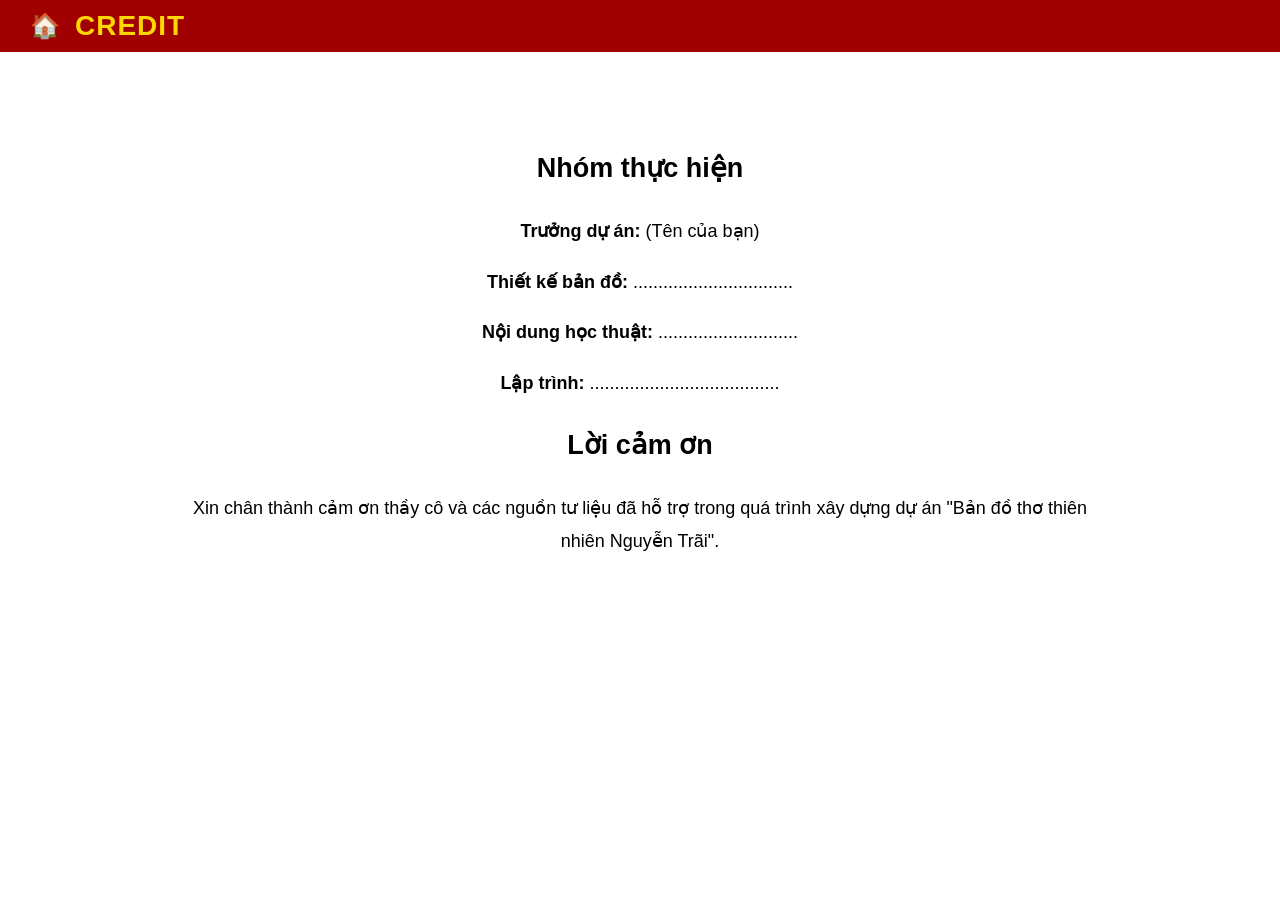
==== credit.html @ 310dc1fc "Add files via upload" ====
<!doctype html>
<html lang="vi">
  <head>
    <meta charset="UTF-8" />
    <title>Credit</title>
    <link rel="stylesheet" href="style.css" />
  </head>
  <body>
    <header class="topbar" id="mainHeader">
      <div class="left-section">
        <span class="home-btn" onclick="goHome()">🏠</span>
        <h1 class="map-title">CREDIT</h1>
      </div>
    </header>

    <div class="content-page">
      <h2>Nhóm thực hiện</h2>
      <p><b>Trưởng dự án:</b> (Tên của bạn)</p>
      <p><b>Thiết kế bản đồ:</b> ................................</p>
      <p><b>Nội dung học thuật:</b> ............................</p>
      <p><b>Lập trình:</b> ......................................</p>

      <h2>Lời cảm ơn</h2>
      <p>
        Xin chân thành cảm ơn thầy cô và các nguồn tư liệu đã hỗ trợ trong quá
        trình xây dựng dự án "Bản đồ thơ thiên nhiên Nguyễn Trãi".
      </p>
    </div>

    <script>
      function goHome() {
        window.location.href = "index.html";
      }
    </script>
  </body>
</html>
---- style.css ----
body {
  margin: 0;
  font-family: Arial;
  text-align: center;
}

#map {
  height: 90vh;
  width: 100%;
}
/* SIDEBAR */
#sidebar {
  position: fixed;
  right: -420px;
  top: 0;
  width: 420px;
  height: 100%;
  background: white;
  box-shadow: -5px 0 15px rgba(0, 0, 0, 0.2);
  transition: right 0.4s ease;
  z-index: 1000;
  overflow-y: auto;
}

#sidebar.active {
  right: 0;
}

#sidebar-content {
  padding: 25px;
  text-align: left;
}

/* ===== IMAGE SLIDER ===== */
.image-container {
  position: relative;
  width: 100%;
  margin-top: 15px;
}

.main-image {
  width: 100%;
  height: 260px;
  object-fit: cover;
  border-radius: 15px;
  display: block;
}

/* BUTTON */
.arrow-btn {
  position: absolute;
  top: 50%;
  transform: translateY(-50%);
  width: 44px;
  height: 44px;
  border-radius: 50%;
  border: none;
  background: rgba(0, 0, 0, 0.35);
  backdrop-filter: blur(4px);
  display: flex;
  align-items: center;
  justify-content: center;
  cursor: pointer;
}

.arrow-btn img {
  width: 60%;
  height: 60%;
  object-fit: contain;
}

.left-arrow {
  left: 10px;
}
.right-arrow {
  right: 10px;
}

.arrow-btn:hover {
  background: rgba(0, 0, 0, 0.6);
  transform: translateY(-50%) scale(1.1);
}

/* NÚT ĐÓNG SIDEBAR */
#close-btn{
  position:absolute;
  top:12px;
  right:12px;

  background:none;
  border:1px solid #999;
  border-radius:4px;

  font-size:16px;   /* giảm kích thước chữ */
  width:28px;       /* kích thước nút */
  height:28px;

  display:flex;
  align-items:center;
  justify-content:center;

  cursor:pointer;
  color:#333;
}

#close-btn:hover{
  background:#eee;
}
/* =======================
   TOP BAR
======================= */

.topbar {
  background: #a00000; /* đỏ đậm */
  color: #ffd700; /* vàng */
  display: flex;
  justify-content: space-between;
  align-items: center;
  padding: 10px 30px;
  position: relative;
  z-index: 2000;
}

.map-title {
  font-size: 28px;
  font-weight: bold;
  margin: 0;
  letter-spacing: 1px;
}

.left-section {
  display: flex;
  align-items: center;
  gap: 15px;
}

.home-btn {
  font-size: 24px;
  cursor: pointer;
  transition: 0.2s;
}

.home-btn:hover {
  transform: scale(1.2);
}

.nav-menu a {
  color: #ffd700;
  text-decoration: none;
  margin-left: 25px;
  font-weight: bold;
  font-size: 18px;
  transition: 0.2s;
}

.nav-menu a:hover {
  color: white;
}

.content-page {
  max-width: 900px;
  margin: 50px auto;
  padding: 20px;
  font-size: 18px;
  line-height: 1.8;
}

/* Ẩn header khi đọc nội dung */
.topbar.hide {
  transform: translateY(-100%);
  transition: transform 0.35s ease;
}

/* mặc định */
.topbar {
  transition: transform 0.35s ease;
}

/* ===== KHUNG ẢNH ===== */
.image-container {
  position: relative;
  width: 100%;
  margin-top: 15px;
}

/* Ảnh chính */
.main-image {
  width: 100%;
  height: auto;
  display: block;
  border-radius: 15px;
}

/* ===== NÚT ===== */
.arrow-btn {
  position: absolute;
  top: 50%;
  transform: translateY(-50%);

  width: 42px;
  height: 42px;
  border-radius: 50%;
  border: none;
  padding: 0;

  background: rgba(0, 0, 0, 0.35);
  backdrop-filter: blur(4px);

  display: flex;
  align-items: center;
  justify-content: center;

  cursor: pointer;
  z-index: 5;
}

/* icon */
.arrow-btn img {
  width: 55%;
  height: 55%;
  object-fit: contain;
  pointer-events: none;
}

/* vị trí */
.left-arrow {
  left: 10px;
}
.right-arrow {
  right: 10px;
}

/* hover đẹp */
.arrow-btn:hover {
  background: rgba(0, 0, 0, 0.6);
  transform: translateY(-50%) scale(1.08);
}

.slide-text {
  margin-top: 15px;
  line-height: 1.6;
  font-size: 16px;
}

.slide-text b {
  font-size: 18px;
  color: #222;
}

.slide-text ul {
  margin-top: 10px;
  padding-left: 20px;
}

.slide-text li {
  margin-bottom: 6px;
}

.slide-text i {
  display: block;
  margin: 10px 0;
  color: #444;
}
/* ===== BÀI THƠ ===== */
.poem {
  width: 900px; /* cố định chiều rộng */
  margin: 40px 0 40px 60px; /* đẩy sát trái */
  padding: 25px 35px;
  background: #fffdf7;
  border-left: 6px solid #a40000;
  box-shadow: 0 4px 12px rgba(0, 0, 0, 0.08);
  line-height: 1.8;
  white-space: normal;
  font-size: 18px;
  text-align: left; /* ép toàn bộ text về trái */
}

.poem-title {
  font-family:Georgia
  font-weight: bold;
  font-size: 26px;
  color: #8b0000;
  margin-bottom: 15px;
  text-align: left; /* không căn giữa nữa */
}

.poem-original {
  font-family: "Georgia"
  white-space: normal;
  margin-bottom: 25px;
  padding-left: 18px; /* thụt lề thơ */
}

.poem-translation-title {
  font-family: "Georgia"
  font-weight: bold;
  margin-top: 10px;
  margin-bottom: 10px;
  font-size: 20px;
}

.poem-translation {
  font-family: "Georgia"
  white-space: normal;
  color: #222;
  padding-left: 18px; /* thụt lề phần dịch */
}

.poem-note {
  margin-top: 28px;
  padding: 18px 20px;
  background: #f4f1e8;
  border-left: 5px solid #b30000;

  font-size: 16px;
  line-height: 1.7;
  color: #333;
}

/* ===== MỤC LỤC ===== */

.toc-page{
    font-family: Georgia
    background:#f7f6f2;
}

.toc-title{
    text-align:center;
    margin-top:50px;
    font-size:36px;
}

.toc-container{
    width:1000px;
    margin:40px auto;

    display:grid;
    grid-template-columns:1fr 1fr;
    column-gap:60px;
    row-gap:10px;
}

.toc-container h2{
    margin-top:25px;
    border-bottom:2px solid #8b0000;
    padding-bottom:5px;
}

.toc-container a{
    text-decoration:none;
    color:#222;
    padding:8px 12px;
    border-radius:6px;
    transition:0.2s;
}

.toc-container a:hover{
    background:#8b0000;
    color:white;
    padding-left:22px;
}
html{
    scroll-behavior:smooth;
}

/* ===== NÚT MỤC LỤC NỔI ===== */

.toc-float-btn{
    position:fixed;
    right:25px;
    bottom:25px;

    background:#8b0000;
    color:white;
    text-decoration:none;

    padding:14px 20px;
    border-radius:50px;

    font-weight:bold;
    font-size:16px;

    box-shadow:0 6px 18px rgba(0,0,0,0.25);
    transition:0.25s;

    z-index:9999;
}

/* hover */
.toc-float-btn:hover{
    background:#b30000;
    transform:translateY(-3px) scale(1.05);
}

/* khi bấm */
.toc-float-btn:active{
    transform:scale(0.95);
}
@media print{
    .toc-float-btn{
        display:none;
    }
}
.toc-left,
.toc-right{
    display:flex;
    flex-direction:column;
}
.leaflet-marker-icon{
    transition: transform 0.25s ease;
}
.sidebar blockquote {
  border-left: 3px solid #888;
  padding-left: 10px;
  margin: 10px 0;
  color: #ddd;
}

.sidebar ul {
  margin-left: 15px;
}
.sidebar h3{
  margin-top:12px;
  color:#f5d28c;
}

.sidebar p{
  line-height:1.6;
  margin:8px 0;
}
.sidebar-header{
  position: relative;
  padding: 10px 40px 10px 10px;
}

#closeSidebar{
  position:absolute;
  top:15px;
  right:15px;

  width:32px;
  height:32px;

  border:none;
  border-radius:50%;

  background:#333;
  color:white;

  font-size:18px;
  font-weight:bold;

  cursor:pointer;

  display:flex;
  align-items:center;
  justify-content:center;

  z-index:2000;
}

#closeSidebar:hover{
  background:#b30000;
  transform:scale(1.1);
}
#description h3{
  margin-top:15px;
  font-size:18px;
  font-weight:600;
}

#description hr{
  border:0;
  border-top:1px solid #444;
  margin:18px 0;
}
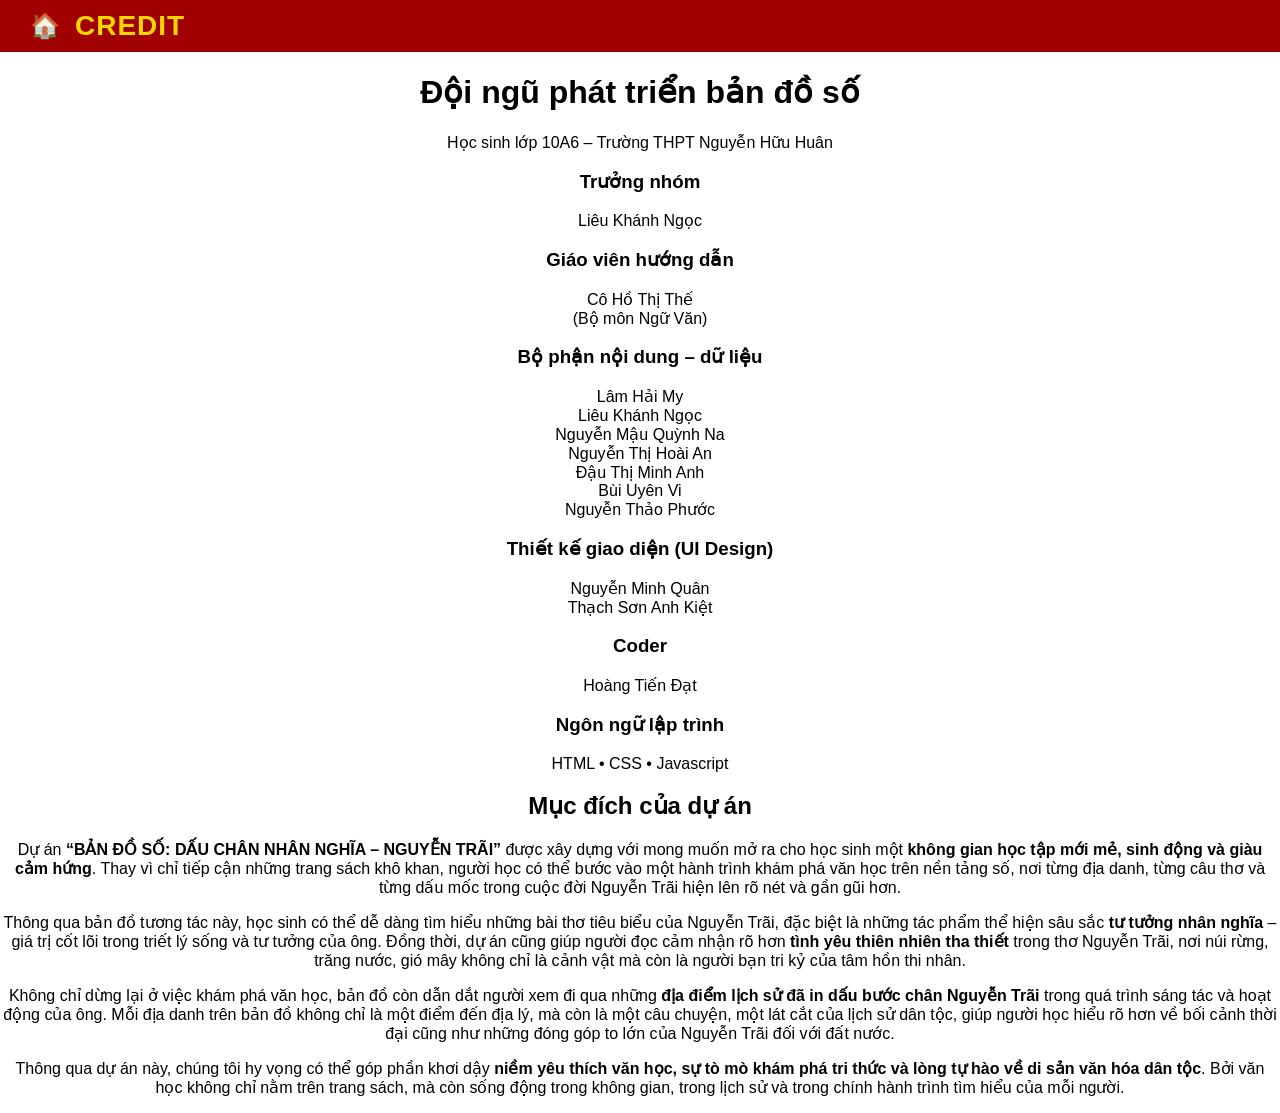
==== commit 7cc65ae0: "Update credit.html" ====
--- a/credit.html
+++ b/credit.html
@@ -13,18 +13,98 @@
       </div>
     </header>
 
-    <div class="content-page">
-      <h2>Nhóm thực hiện</h2>
-      <p><b>Trưởng dự án:</b> (Tên của bạn)</p>
-      <p><b>Thiết kế bản đồ:</b> ................................</p>
-      <p><b>Nội dung học thuật:</b> ............................</p>
-      <p><b>Lập trình:</b> ......................................</p>
+    <div class="credit-page">
+      <div class="credit-header">
+        <h1>Đội ngũ phát triển bản đồ số</h1>
+        <p>Học sinh lớp 10A6 – Trường THPT Nguyễn Hữu Huân</p>
+      </div>
 
-      <h2>Lời cảm ơn</h2>
-      <p>
-        Xin chân thành cảm ơn thầy cô và các nguồn tư liệu đã hỗ trợ trong quá
-        trình xây dựng dự án "Bản đồ thơ thiên nhiên Nguyễn Trãi".
-      </p>
+      <div class="credit-grid">
+        <div class="credit-card">
+          <h3>Trưởng nhóm</h3>
+          <p>Liêu Khánh Ngọc</p>
+        </div>
+
+        <div class="credit-card">
+          <h3>Giáo viên hướng dẫn</h3>
+          <p>Cô Hồ Thị Thế<br />(Bộ môn Ngữ Văn)</p>
+        </div>
+
+        <div class="credit-card">
+          <h3>Bộ phận nội dung – dữ liệu</h3>
+          <p>
+            Lâm Hải My<br />
+            Liêu Khánh Ngọc<br />
+            Nguyễn Mậu Quỳnh Na<br />
+            Nguyễn Thị Hoài An<br />
+            Đậu Thị Minh Anh<br />
+            Bùi Uyên Vi<br />
+            Nguyễn Thảo Phước
+          </p>
+        </div>
+
+        <div class="credit-card">
+          <h3>Thiết kế giao diện (UI Design)</h3>
+          <p>
+            Nguyễn Minh Quân<br />
+            Thạch Sơn Anh Kiệt
+          </p>
+        </div>
+
+        <div class="credit-card">
+          <h3>Coder</h3>
+          <p>Hoàng Tiến Đạt</p>
+        </div>
+
+        <div class="credit-card">
+          <h3>Ngôn ngữ lập trình</h3>
+          <p>HTML • CSS • Javascript</p>
+        </div>
+      </div>
+
+      <div class="project-purpose">
+        <h2>Mục đích của dự án</h2>
+
+        <p>
+          Dự án <b>“BẢN ĐỒ SỐ: DẤU CHÂN NHÂN NGHĨA – NGUYỄN TRÃI”</b> được xây
+          dựng với mong muốn mở ra cho học sinh một
+          <b>không gian học tập mới mẻ, sinh động và giàu cảm hứng</b>. Thay vì
+          chỉ tiếp cận những trang sách khô khan, người học có thể bước vào một
+          hành trình khám phá văn học trên nền tảng số, nơi từng địa danh, từng
+          câu thơ và từng dấu mốc trong cuộc đời Nguyễn Trãi hiện lên rõ nét và
+          gần gũi hơn.
+        </p>
+
+        <p>
+          Thông qua bản đồ tương tác này, học sinh có thể dễ dàng tìm hiểu những
+          bài thơ tiêu biểu của Nguyễn Trãi, đặc biệt là những tác phẩm thể hiện
+          sâu sắc <b>tư tưởng nhân nghĩa</b> – giá trị cốt lõi trong triết lý
+          sống và tư tưởng của ông. Đồng thời, dự án cũng giúp người đọc cảm
+          nhận rõ hơn <b>tình yêu thiên nhiên tha thiết</b> trong thơ Nguyễn
+          Trãi, nơi núi rừng, trăng nước, gió mây không chỉ là cảnh vật mà còn
+          là người bạn tri kỷ của tâm hồn thi nhân.
+        </p>
+
+        <p>
+          Không chỉ dừng lại ở việc khám phá văn học, bản đồ còn dẫn dắt người
+          xem đi qua những
+          <b>địa điểm lịch sử đã in dấu bước chân Nguyễn Trãi</b>
+          trong quá trình sáng tác và hoạt động của ông. Mỗi địa danh trên bản
+          đồ không chỉ là một điểm đến địa lý, mà còn là một câu chuyện, một lát
+          cắt của lịch sử dân tộc, giúp người học hiểu rõ hơn về bối cảnh thời
+          đại cũng như những đóng góp to lớn của Nguyễn Trãi đối với đất nước.
+        </p>
+
+        <p>
+          Thông qua dự án này, chúng tôi hy vọng có thể góp phần khơi dậy
+          <b
+            >niềm yêu thích văn học, sự tò mò khám phá tri thức và lòng tự hào
+            về di sản văn hóa dân tộc</b
+          >. Bởi văn học không chỉ nằm trên trang sách, mà còn sống động trong
+          không gian, trong lịch sử và trong chính hành trình tìm hiểu của mỗi
+          người.
+        </p>
+      </div>
     </div>
 
     <script>
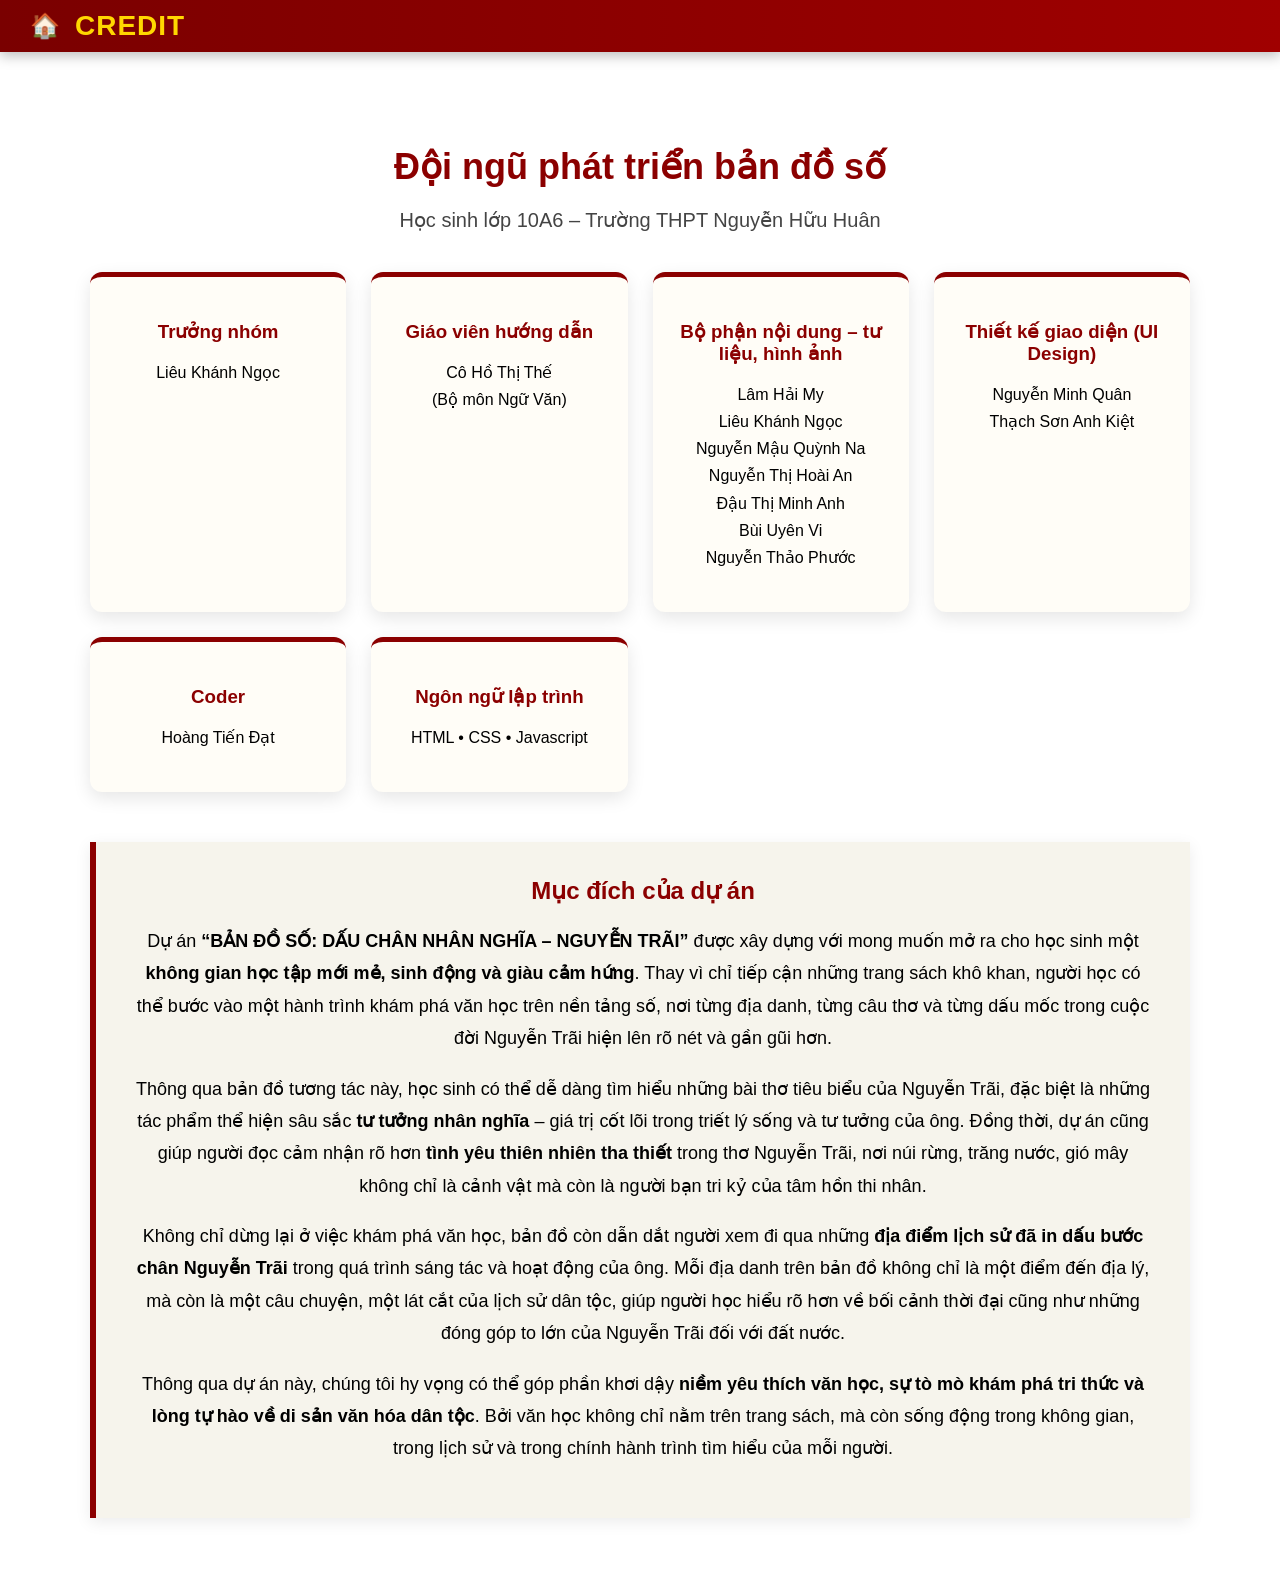
==== commit bb561500: "Add files via upload" ====
--- a/credit.html
+++ b/credit.html
@@ -31,7 +31,7 @@
         </div>
 
         <div class="credit-card">
-          <h3>Bộ phận nội dung – dữ liệu</h3>
+          <h3>Bộ phận nội dung – tư liệu, hình ảnh</h3>
           <p>
             Lâm Hải My<br />
             Liêu Khánh Ngọc<br />
--- a/style.css
+++ b/style.css
@@ -111,8 +111,9 @@
 ======================= */
 
 .topbar {
-  background: #a00000; /* đỏ đậm */
-  color: #ffd700; /* vàng */
+  background:linear-gradient(90deg,#7a0000,#a00000); /* đỏ đậm */
+  color:#ffd700; /* vàng */
+  box-shadow:0 4px 12px rgba(0,0,0,0.25);
   display: flex;
   justify-content: space-between;
   align-items: center;
@@ -473,4 +474,462 @@
   border:0;
   border-top:1px solid #444;
   margin:18px 0;
+}
+/* ===== CREDIT PAGE ===== */
+
+.credit-page{
+  max-width:1100px;
+  margin:50px auto;
+  padding:20px;
+}
+
+/* tiêu đề */
+
+.credit-header{
+  text-align:center;
+  margin-bottom:40px;
+}
+
+.credit-header h1{
+  font-size:36px;
+  color:#8b0000;
+  margin-bottom:10px;
+}
+
+.credit-header p{
+  font-size:20px;
+  color:#444;
+}
+
+/* grid */
+
+.credit-grid{
+  display:grid;
+  grid-template-columns:repeat(auto-fit,minmax(250px,1fr));
+  gap:25px;
+  margin-bottom:50px;
+}
+
+/* card */
+
+.credit-card{
+  background:#fffdf7;
+  padding:25px;
+  border-radius:12px;
+  border-top:5px solid #8b0000;
+
+  box-shadow:0 6px 18px rgba(0,0,0,0.1);
+
+  transition:0.25s;
+}
+
+.credit-card:hover{
+  transform:translateY(-6px);
+}
+
+.credit-card h3{
+  color:#8b0000;
+  margin-bottom:10px;
+}
+
+.credit-card p{
+  line-height:1.7;
+}
+
+/* project purpose */
+
+.project-purpose{
+  margin-top:30px;
+  padding:35px;
+
+  background:#f6f4ec;
+
+  border-left:6px solid #8b0000;
+
+  box-shadow:0 4px 15px rgba(0,0,0,0.08);
+}
+
+.project-purpose h2{
+  margin-top:0;
+  color:#8b0000;
+}
+
+.project-purpose p{
+  line-height:1.8;
+  font-size:18px;
+}
+/* ===== NGUYEN TRAI PAGE ===== */
+
+.nguyentrai-layout{
+  display:flex;
+  gap:40px;
+
+  max-width:1200px;
+  margin:50px auto;
+  padding:20px;
+}
+
+/* phần text */
+
+.nguyentrai-text{
+  flex:2;
+  font-size:18px;
+  line-height:1.9;
+  text-align:left;
+}
+
+.nguyentrai-text h2{
+  color:#8b0000;
+  font-size:30px;
+  margin-bottom:20px;
+}
+
+/* phần ảnh */
+
+.nguyentrai-images{
+  flex:1;
+  display:flex;
+  flex-direction:column;
+  gap:20px;
+}
+
+.nguyentrai-images img{
+  width:100%;
+  border-radius:12px;
+
+  box-shadow:0 10px 25px rgba(0,0,0,0.2);
+
+  transition:0.35s;
+}
+.nguyentrai-images figcaption{
+  text-align:center;
+  font-size:14px;
+  color:#555;
+  margin-top:6px;
+}
+.nguyentrai-images img:hover{
+  transform:scale(1.08) rotate(1deg);
+}
+.nguyentrai-text h2{
+  color:#8b0000;
+  font-size:32px;
+  margin-top:40px;
+  margin-bottom:15px;
+  border-bottom:3px solid #e0d9c9;
+  padding-bottom:6px;
+}
+
+.nguyentrai-text h3{
+  font-size:24px;
+  margin-top:30px;
+  color:#6b0000;
+}
+.work-card{
+  background:#fffdf7;
+  border-left:6px solid #8b0000;
+  padding:20px 25px;
+  margin:25px 0;
+
+  border-radius:10px;
+
+  box-shadow:0 6px 18px rgba(0,0,0,0.08);
+  transition:0.25s;
+}
+
+.work-card:hover{
+  transform:translateY(-4px);
+}
+@media (max-width:900px){
+
+.nguyentrai-layout{
+  flex-direction:column;
+}
+
+.nguyentrai-images{
+  flex-direction:row;
+  overflow-x:auto;
+}
+
+.nguyentrai-images img{
+  width:220px;
+}
+}
+/* SEARCH BOX */
+
+.search-box{
+    position: fixed;
+    top: 20px;
+    right: 20px;
+    background: white;
+    padding: 10px;
+    border-radius: 8px;
+    box-shadow: 0 0 10px rgba(0,0,0,0.2);
+    display: none;
+    z-index: 9999;
+}
+
+.search-box input{
+    padding: 6px;
+    font-size: 14px;
+    border: 1px solid #ccc;
+    border-radius: 4px;
+}
+
+.search-box button{
+    padding: 6px 8px;
+    margin-left: 4px;
+    border: none;
+    background: #2c6bed;
+    color: white;
+    border-radius: 4px;
+    cursor: pointer;
+}
+
+.search-box button:hover{
+    background: #1e4fb3;
+}
+
+mark{
+    background: yellow;
+    color: black;
+}
+/* SMART SEARCH */
+
+.smart-search{
+    position: fixed;
+    top: 80px;
+    right: 40px;
+    width: 320px;
+    z-index: 9999;
+}
+
+.smart-search input{
+
+    width: 100%;
+    padding: 12px 14px;
+
+    border-radius: 10px;
+    border: none;
+
+    font-size: 15px;
+
+    box-shadow: 0 4px 14px rgba(0,0,0,0.2);
+
+    outline: none;
+}
+
+.smart-search input:focus{
+    box-shadow: 0 6px 18px rgba(0,0,0,0.35);
+}
+
+/* suggestion box */
+
+#suggestions{
+
+    background: white;
+    border-radius: 8px;
+
+    margin-top: 5px;
+
+    box-shadow: 0 4px 12px rgba(0,0,0,0.2);
+
+    max-height: 200px;
+    overflow-y: auto;
+
+    display: none;
+}
+
+.suggestion-item{
+
+    padding: 10px 12px;
+    cursor: pointer;
+    font-size: 14px;
+}
+
+.suggestion-item:hover{
+    background: #f2f2f2;
+}
+
+mark{
+
+    background: yellow;
+    padding: 2px;
+}
+/* ===== SIDEBAR THEME NGUYỄN TRÃI ===== */
+
+#sidebar{
+
+  background:
+  radial-gradient(circle at 20% 20%, #faf6e8 0%, transparent 40%),
+  radial-gradient(circle at 80% 60%, #f3ebd2 0%, transparent 40%),
+  #f7f1dd;
+
+  border-left:6px solid #8b0000;
+
+  box-shadow:-8px 0 25px rgba(0,0,0,0.35);
+
+
+}
+
+
+/* HEADER */
+
+.sidebar-header{
+
+  background:linear-gradient(
+    90deg,
+    #7a0000,
+    #a80000
+  );
+
+  color:#ffd700;
+
+  padding:14px 18px;
+
+  border-bottom:3px solid #e6d5a8;
+
+}
+
+.sidebar-header h2{
+  margin:0;
+  font-size:22px;
+  letter-spacing:1px;
+}
+
+
+
+
+
+
+/* TEXT */
+
+.slide-text{
+
+  font-size:16px;
+  line-height:1.7;
+  color:#2b2b2b;
+
+}
+
+/* SECTION TITLE */
+
+.slide-text h3{
+
+  color:#8b0000;
+  border-left:4px solid #8b0000;
+
+  padding-left:8px;
+}
+
+
+/* POEM QUOTE */
+
+.slide-text blockquote{
+
+  background:#f6f1e6;
+
+  border-left:4px solid #8b0000;
+
+  padding:10px 14px;
+
+  font-style:italic;
+
+  margin:12px 0;
+}
+
+/* LIST */
+
+.slide-text ul{
+
+  margin-top:10px;
+  padding-left:22px;
+
+}
+
+.slide-text li{
+
+  margin-bottom:6px;
+}
+
+
+/* IMAGE */
+
+.main-image{
+
+  border-radius:14px;
+
+  box-shadow:0 10px 20px rgba(0,0,0,0.25);
+
+  transition:0.35s;
+}
+
+.main-image:hover{
+
+  transform:scale(1.04);
+
+}
+
+
+/* ARROW BUTTON */
+
+.arrow-btn{
+
+  background:rgba(139,0,0,0.7);
+
+}
+
+.arrow-btn:hover{
+
+  background:#8b0000;
+
+}
+
+
+/* CLOSE BUTTON */
+
+#close-btn{
+
+  border:none;
+
+  background:rgba(255,255,255,0.2);
+
+  color:#ffd700;
+
+}
+
+#close-btn:hover{
+
+  background:#ffd700;
+
+  color:#8b0000;
+
+}
+/* SIDEBAR GIỐNG CUỘN GIẤY */
+#sidebar {
+  position: fixed;
+  right: 0;
+  top: 0;
+  width: 420px;
+  height: 100%;
+  background: #f6f1e4;
+  border-left: 6px solid #8b0000;
+  
+  transform-origin: right;
+  transform: scaleX(0);
+  
+  transition: transform 0.35s ease;
+  
+  box-shadow: -10px 0 25px rgba(0,0,0,0.3);
+  overflow-y: auto;
+  z-index: 1000;
+}
+
+/* khi mở */
+#sidebar.active {
+  transform: scaleX(1);
+}
+
+/* khi đóng */
+#sidebar.closing {
+  transform: scaleX(0);
 }
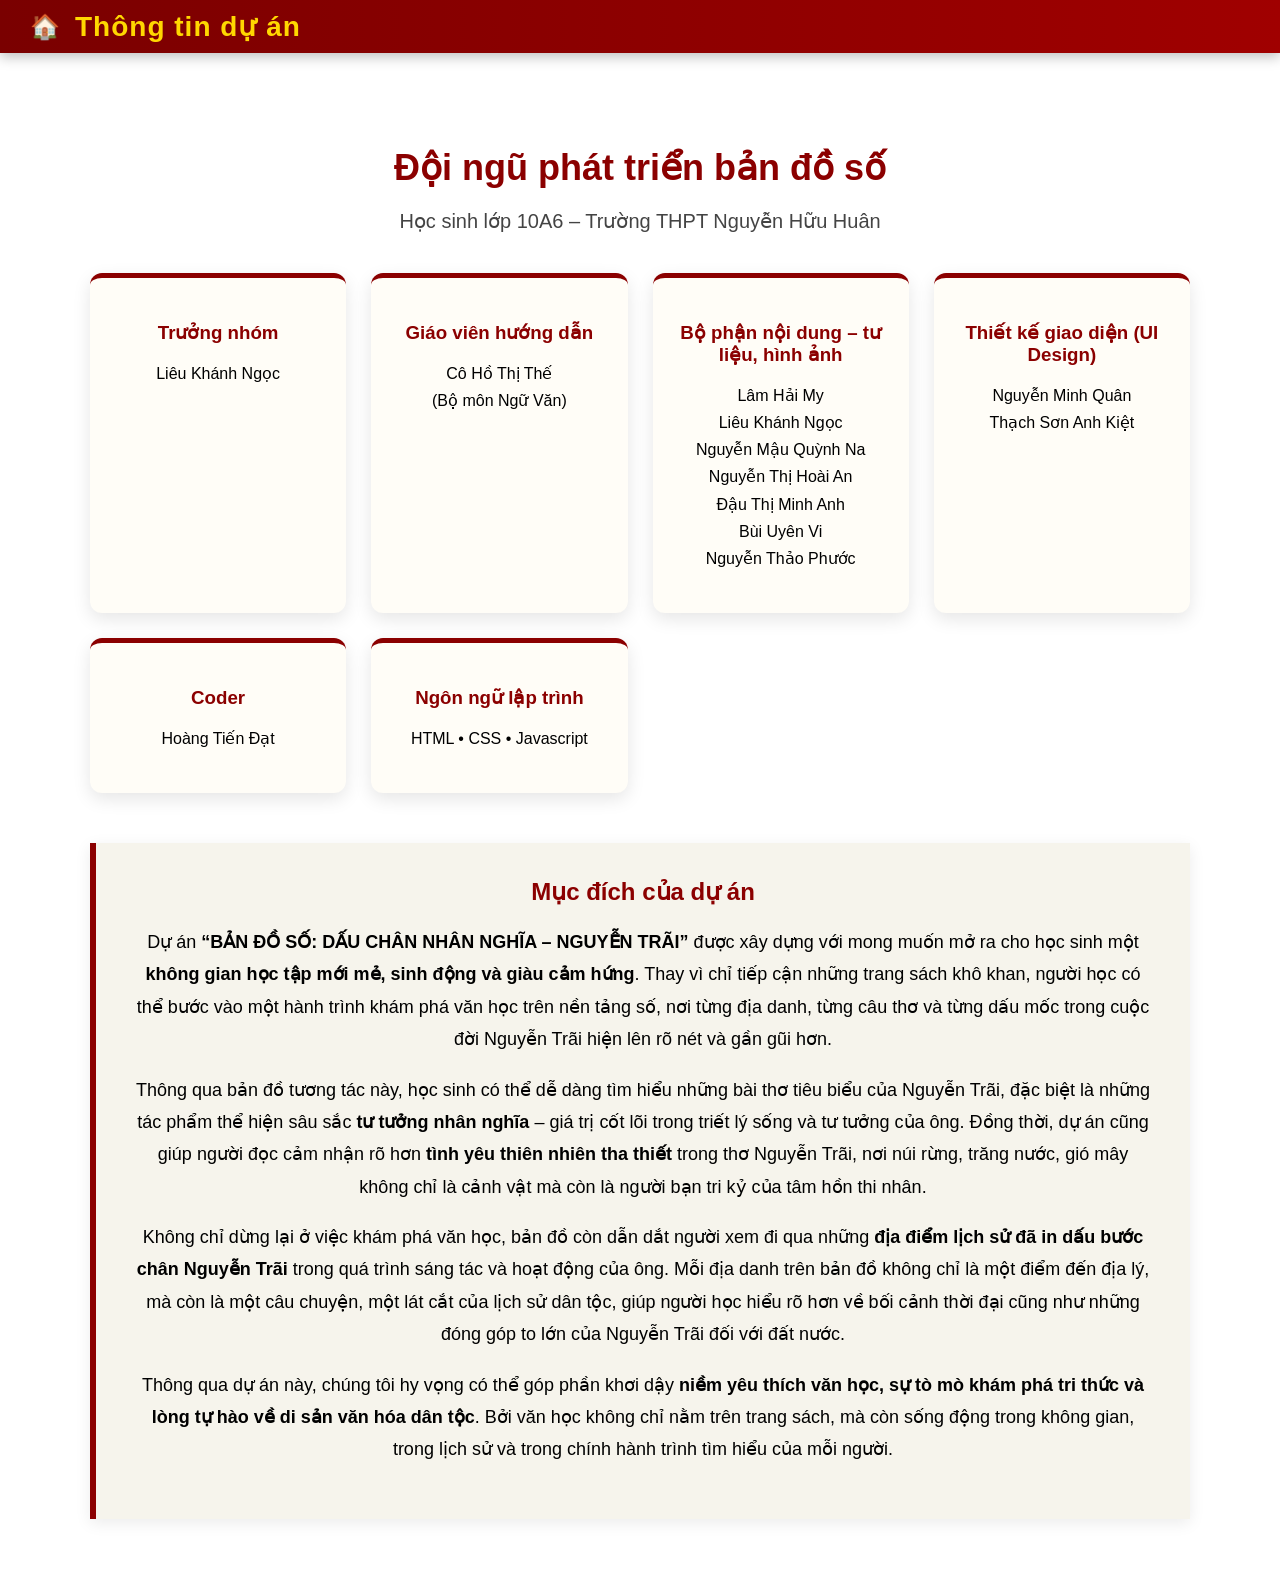
==== commit 05849cbc: "Add files via upload" ====
--- a/credit.html
+++ b/credit.html
@@ -2,14 +2,14 @@
 <html lang="vi">
   <head>
     <meta charset="UTF-8" />
-    <title>Credit</title>
+    <title>Thông tin dự án</title>
     <link rel="stylesheet" href="style.css" />
   </head>
   <body>
     <header class="topbar" id="mainHeader">
       <div class="left-section">
         <span class="home-btn" onclick="goHome()">🏠</span>
-        <h1 class="map-title">CREDIT</h1>
+        <h1 class="map-title">Thông tin dự án</h1>
       </div>
     </header>
 
--- a/style.css
+++ b/style.css
@@ -318,52 +318,109 @@
   color: #333;
 }
 
-/* ===== MỤC LỤC ===== */
+/* ===== MỤC LỤC MỚI ===== */
 
 .toc-page{
-    font-family: Georgia
-    background:#f7f6f2;
-}
+  background:#f6f3e8;
+  background-size: auto;
+}
+
+/* tiêu đề */
 
 .toc-title{
-    text-align:center;
-    margin-top:50px;
-    font-size:36px;
-}
+  text-align:center;
+  margin-top:60px;
+  font-size:34px;
+  color:#7a0000;
+  letter-spacing:0.5px;
+}
+
+/* container */
 
 .toc-container{
-    width:1000px;
-    margin:40px auto;
-
-    display:grid;
-    grid-template-columns:1fr 1fr;
-    column-gap:60px;
-    row-gap:10px;
-}
+
+  max-width:1100px;
+  margin:50px auto;
+
+  display:grid;
+  grid-template-columns:1fr 1fr;
+  gap:50px;
+
+}
+
+/* card */
+
+.toc-left,
+.toc-right{
+
+  background:#fffdf6;
+
+  padding:35px;
+
+  border-radius:10px;
+
+  border:2px solid #e6d6a8;
+
+  border-top:6px solid #8b0000;
+
+  box-shadow:0 12px 25px rgba(0,0,0,0.12);
+
+}
+
+/* section title */
 
 .toc-container h2{
-    margin-top:25px;
-    border-bottom:2px solid #8b0000;
-    padding-bottom:5px;
+
+  font-size:22px;
+
+  margin-top:25px;
+  margin-bottom:10px;
+
+  color:#8b0000;
+
+  border-bottom:2px solid #e4d8b5;
+  padding-bottom:6px;
+
 }
 
 .toc-container a{
-    text-decoration:none;
-    color:#222;
-    padding:8px 12px;
-    border-radius:6px;
-    transition:0.2s;
+
+  display:block;
+  text-decoration:none;
+
+  color:#222;
+
+  padding:10px 16px;
+
+  border-radius:6px;
+
+  transition:all 0.25s ease;
+
+  font-size:16px;
+
 }
 
 .toc-container a:hover{
-    background:#8b0000;
-    color:white;
-    padding-left:22px;
-}
-html{
-    scroll-behavior:smooth;
-}
-
+
+  background:#8b0000;
+
+  color:white;
+
+  transform:translateX(6px);
+
+}
+
+/* responsive */
+
+@media (max-width:900px){
+
+  .toc-container{
+
+    grid-template-columns:1fr;
+
+  }
+
+}
 /* ===== NÚT MỤC LỤC NỔI ===== */
 
 .toc-float-btn{
@@ -932,4 +989,178 @@
 /* khi đóng */
 #sidebar.closing {
   transform: scaleX(0);
-}+}
+/* Search */
+.search-box{
+  position: fixed;
+  top: 80px;
+  right: 20px;
+
+  background: white;
+  padding: 10px 14px;
+
+  border-radius: 10px;
+  box-shadow: 0 4px 12px rgba(0,0,0,0.25);
+
+  z-index: 3000;
+}
+
+.search-box input{
+  border: 1px solid #ccc;
+  padding: 8px 10px;
+  border-radius: 6px;
+  width: 200px;
+  font-size: 14px;
+}
+
+.search-box input:focus{
+  outline: none;
+  border-color: #8b0000;
+}
+/* ===== SIDEBAR DANH SÁCH ĐỊA ĐIỂM ===== */
+
+#locationList{
+  position: fixed;
+  left: 0;
+  top: 80px;
+
+  width: 340px;        /* TĂNG KÍCH THƯỚC */
+  height: calc(100% - 80px);
+
+  background: #f7f1dd;
+
+  border-right: 6px solid #8b0000;
+
+  padding: 25px;
+
+  overflow-y: auto;
+
+  z-index: 999;
+
+  box-shadow: 6px 0 20px rgba(0,0,0,0.25);
+}
+
+#locationList h3{
+
+  font-size:20px;
+  font-weight:bold;
+
+  color:#b8860b;
+
+  margin-top:25px;
+  margin-bottom:10px;
+
+  border-bottom:2px solid #8b0000;
+
+  padding-bottom:6px;
+
+  letter-spacing:0.5px;
+
+}
+
+#locationItems{
+  list-style:none;
+  padding:0;
+}
+
+#locationItems li{
+  display:flex;
+  align-items:.left;
+
+  padding:8px 10px;
+  margin-bottom:6px;
+
+  cursor:pointer;
+  border-radius:6px;
+
+  transition:0.2s;
+}
+
+#locationList li:hover{
+
+  background:#8b0000;
+
+  color:#ffd700;
+
+  transform:translateX(6px);
+
+}
+#locationList li::before{
+
+  content:"";
+
+  display:inline-block;
+
+  width:16px;
+  height:16px;
+
+  background-image:url("data/position.png");
+  background-size:contain;
+  background-repeat:no-repeat;
+
+  margin-right:8px;
+
+  transform:translateY(2px);
+
+}
+.place-btn{
+  display:flex;
+  align-items:center;
+  justify-content:center;
+
+  width:44px;
+  height:44px;
+
+  border-radius:50%;
+  background:#8b0000;
+  color:white;
+  font-size:20px;
+
+  text-decoration:none;
+
+  box-shadow:0 4px 10px rgba(0,0,0,0.25);
+
+  transition:all 0.25s ease;
+}
+
+.place-btn:hover{
+  background:#c40000;
+  transform:scale(1.15);
+  box-shadow:0 6px 16px rgba(0,0,0,0.35);
+}
+.poem-title{
+  display:flex;
+  justify-content:space-between;
+  align-items:center;
+}
+.place-pill-btn{
+  display:inline-flex;
+  align-items:center;
+  gap:8px;
+
+  padding:10px 18px;
+
+  background:linear-gradient(145deg,#c90404,#af0202);
+  color:white;
+
+  border-radius:40px;
+  font-size:14px;
+  font-weight:600;
+
+  text-decoration:none;
+
+  box-shadow:
+  0 4px 10px rgba(0,0,0,0.25),
+  inset 0 1px 0 rgba(255,255,255,0.2);
+
+  transition:all 0.25s ease;
+}
+.place-pill-btn:hover{
+  transform:translateY(-2px);
+  box-shadow:
+  0 6px 16px rgba(0,0,0,0.35),
+  inset 0 1px 0 rgba(255,255,255,0.3);
+
+  background:linear-gradient(145deg,#b30000,#8b0000);
+}
+
